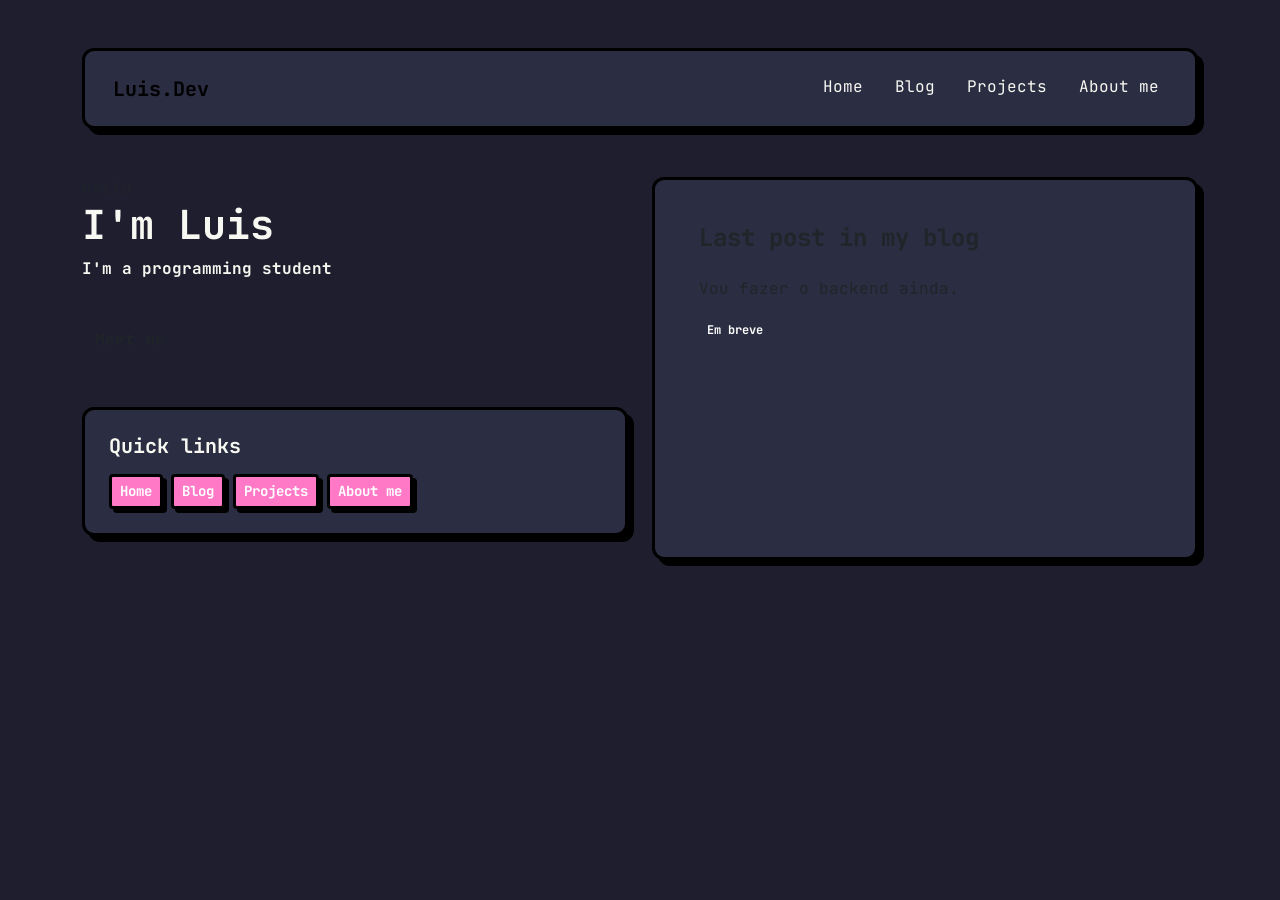
==== index.html @ 794b2f29 "Home page do site de portifolio sem o backend" ====
<!DOCTYPE html>
<html lang="pt-br">

<head>
    <meta charset="UTF-8">
    <meta name="viewport" content="width=device-width, initial-scale=1.0">
    <link href="https://cdn.jsdelivr.net/npm/bootstrap@5.0.2/dist/css/bootstrap.min.css" rel="stylesheet"
        integrity="sha384-EVSTQN3/azprG1Anm3QDgpJLIm9Nao0Yz1ztcQTwFspd3yD65VohhpuuCOmLASjC" crossorigin="anonymous">
    <link rel="stylesheet" href="./css/style.css">
    <link rel="preconnect" href="https://fonts.googleapis.com">
<link rel="preconnect" href="https://fonts.gstatic.com" crossorigin>
<link href="https://fonts.googleapis.com/css2?family=JetBrains+Mono:wght@400;700&display=swap" rel="stylesheet">
    <title>Luis - Programming Student</title>
</head>

<body>
    <div class="container mt-5 main-wrapper">

        <nav class="navbar navbar-expand-lg mb-5 p-3 custom-card">
            <div class="container-fluid">
                <a class="navbar-brand fw-bold text-highlight" href="#">Luis.Dev</a>
                <div class="navbar-nav d-flex flex-row gap-3">
                    <a class="nav-link active" href="#">Home</a>
                    <a class="nav-link" href="#">Blog</a>
                    <a class="nav-link" href="#">Projects</a>
                    <a class="nav-link" href="#">About me</a>
                </div>
            </div>
        </nav>

        <div class="row">
            <div class="col-md-6 d-flex flex-column justify-content-between mb-4">
                
                <div class="intro-section">
                    <p class="greeting text-muted mb-0">Hello.</p>
                    <h1 class="main-title fw-bold">I'm Luis</h1>
                    <p class="role-text fw-bold">I'm a programming student</p>
                    
                    <a href="./aboutme.html" class="btn btn-custom-action mt-4 fw-bold">Meet me</a>
                </div>

                <div class="mt-5 p-4 custom-card quick-links-card">
                    <h5 class="fw-bold text-highlight mb-3">Quick links</h5>
                    <div class="d-flex flex-wrap gap-2">
                        <a href="#" class="btn btn-sm btn-custom">Home</a>
                        <a href="#" class="btn btn-sm btn-custom">Blog</a>
                        <a href="#" class="btn btn-sm btn-custom">Projects</a>
                        <a href="#" class="btn btn-sm btn-custom">About me</a>
                    </div>
                </div>

            </div>

            <div class="col-md-6">
                <div class="card h-100 custom-card blog-card">
                    <div class="card-body p-4">
                        <h4 class="card-title text-accent mb-4 fw-bold">Last post in my blog</h4>
                        <div class="blog-placeholder">
                            <p class="card-text">Vou fazer o backend ainda.</p>
                            <span class="badge bg-highlight text-highlight">Em breve</span>
                        </div>
                    </div>
                </div>
            </div>
        </div>

    </div>

    <script src="./js/script.js"></script>
</body>
---- css/style.css ----
:root {
    --bg-dark: #1e1e2e;
    --card-bg: #2b2d42;
    --accent-pink: #ff79c6;
    --accent-cyan: #8be9fd;
    --accent-green: #50fa7b;
    --border-main: 3px solid #000000;
    --shadow: 6px 6px 0px #000000;
}

body {
    background-color: var(--bg-dark);
    color: #f8f8f2;
    font-family: 'JetBrains Mono', monospace; 
}

.custom-card {
    background-color: var(--card-bg);
    border: var(--border-main) !important; 
    box-shadow: var(--shadow);
    border-radius: 12px;
    padding: 20px;
}

.nav-link {
    color: #f8f8f2 !important;
    border-bottom: 3px solid transparent;
    transition: 0.3s;
}

.nav-link:hover {
    border-bottom: 3px solid var(--accent-cyan);
    color: var(--accent-cyan) !important;
}

.btn-custom {
    background-color: var(--accent-pink);
    border: var(--border-main);
    box-shadow: 4px 4px 0px #000000;
    color: #fff;
    font-weight: 700;
}

.btn-custom:hover {
    transform: translate(-2px, -2px);
    box-shadow: 6px 6px 0px #ffffff;
}
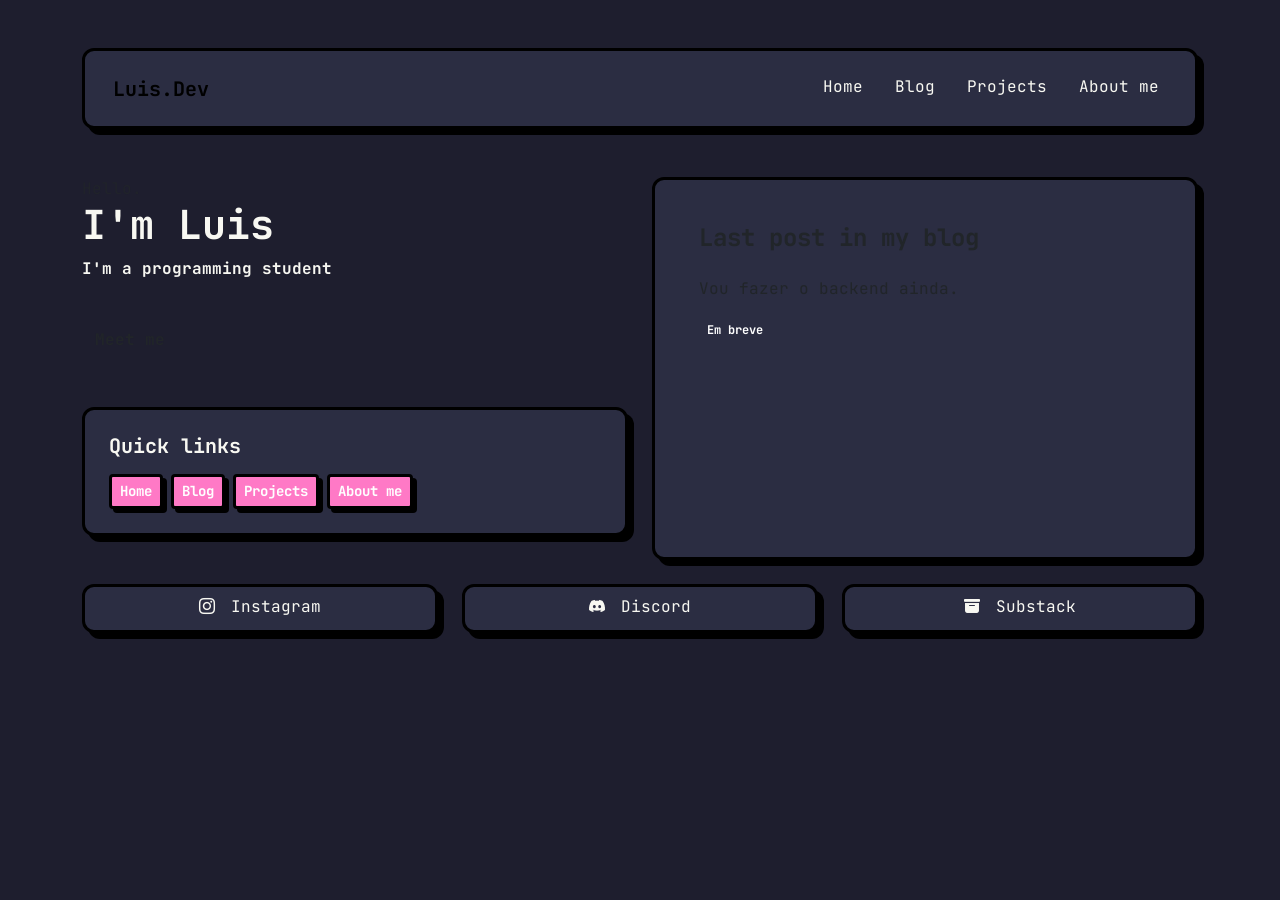
==== commit f05a3394: "Tornando o site responsivo e adicionando novos botões de redes sociais." ====
--- a/index.html
+++ b/index.html
@@ -10,32 +10,39 @@
     <link rel="preconnect" href="https://fonts.googleapis.com">
 <link rel="preconnect" href="https://fonts.gstatic.com" crossorigin>
 <link href="https://fonts.googleapis.com/css2?family=JetBrains+Mono:wght@400;700&display=swap" rel="stylesheet">
-    <title>Luis - Programming Student</title>
+<link rel="stylesheet" href="https://cdn.jsdelivr.net/npm/bootstrap-icons@1.11.1/font/bootstrap-icons.css">
+<script src="https://cdn.jsdelivr.net/npm/bootstrap@5.0.2/dist/js/bootstrap.bundle.min.js"></script>
+    <title>Luis.dev</title>
 </head>
 
 <body>
-    <div class="container mt-5 main-wrapper">
+    <div class="container mt-5 main-wrapper"> 
 
         <nav class="navbar navbar-expand-lg mb-5 p-3 custom-card">
-            <div class="container-fluid">
-                <a class="navbar-brand fw-bold text-highlight" href="#">Luis.Dev</a>
-                <div class="navbar-nav d-flex flex-row gap-3">
-                    <a class="nav-link active" href="#">Home</a>
-                    <a class="nav-link" href="#">Blog</a>
-                    <a class="nav-link" href="#">Projects</a>
-                    <a class="nav-link" href="#">About me</a>
-                </div>
+    <div class="container-fluid">
+        <a class="navbar-brand fw-bold text-highlight" href="#">Luis.Dev</a>
+
+        <button class="navbar-toggler custom-toggler" type="button" data-bs-toggle="collapse" data-bs-target="#navbarNav" aria-controls="navbarNav" aria-expanded="false" aria-label="Toggle navigation">
+           <i class="bi bi-list text-highlight"></i> </button>
+
+        <div class="collapse navbar-collapse" id="navbarNav">
+            <div class="navbar-nav ms-auto gap-3">
+                <a class="nav-link active" href="./index.html">Home</a>
+                <a class="nav-link" href="./blog.html">Blog</a>
+                <a class="nav-link" href="./projects.html">Projects</a>
+                <a class="nav-link" href="./aboutme.html">About me</a>
             </div>
-        </nav>
+        </div>
+    </div>
+</nav>
 
         <div class="row">
-            <div class="col-md-6 d-flex flex-column justify-content-between mb-4">
+            <div class="col-12 col-md-6 d-flex flex-column justify-content-between mb-4">
                 
                 <div class="intro-section">
                     <p class="greeting text-muted mb-0">Hello.</p>
                     <h1 class="main-title fw-bold">I'm Luis</h1>
                     <p class="role-text fw-bold">I'm a programming student</p>
-                    
                     <a href="./aboutme.html" class="btn btn-custom-action mt-4 fw-bold">Meet me</a>
                 </div>
 
@@ -63,7 +70,35 @@
                 </div>
             </div>
         </div>
+          <div class="row mt-4">
 
+    <div class="col-12 col-lg-4 mb-3">
+        <div class="custom-card p-2">
+            <a href="#" class="nav-link d-flex align-items-center justify-content-center gap-3">
+                <i class="bi bi-instagram"></i>
+                <span>Instagram</span>
+            </a>
+        </div>
+    </div>
+
+    <div class="col-12 col-lg-4 mb-3">
+        <div class="custom-card p-2">
+            <a href="#" class="nav-link d-flex align-items-center justify-content-center gap-3">
+                <i class="bi bi-discord"></i>
+                <span>Discord</span>
+            </a>
+        </div>
+    </div>
+
+    <div class="col-12 col-lg-4 mb-3">
+        <div class="custom-card p-2">
+            <a href="#" class="nav-link d-flex align-items-center justify-content-center gap-3">
+                <i class="bi bi-archive-fill"></i>
+                <span>Substack</span>
+            </a>
+        </div>
+    </div>
+</div>
     </div>
 
     <script src="./js/script.js"></script>
--- a/css/style.css
+++ b/css/style.css
@@ -22,6 +22,13 @@
     padding: 20px;
 }
 
+.custom-toggler.navbar-toggler {
+    border: 2px solid var(--accent-cyan);
+    background-color: var(--card-bg);
+}
+
+
+
 .nav-link {
     color: #f8f8f2 !important;
     border-bottom: 3px solid transparent;
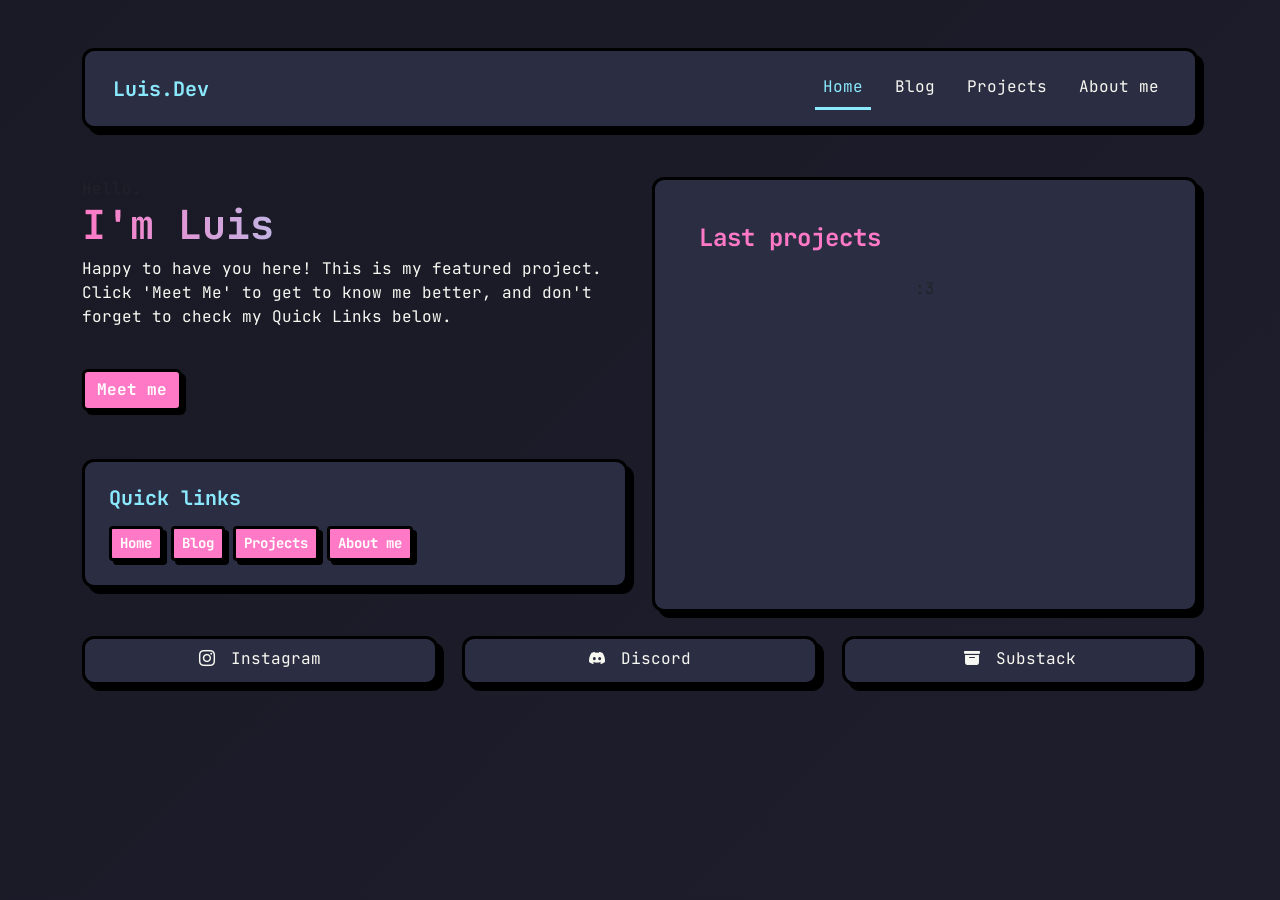
==== commit fbadebf3: "Arrumei alguns botões adicionei a pagina "blogs" e dei uma trabalhada no design do site." ====
--- a/index.html
+++ b/index.html
@@ -2,6 +2,7 @@
 <html lang="pt-br">
 
 <head>
+    <link rel="icon" href="./assets/icons/siteIcon.png">
     <meta charset="UTF-8">
     <meta name="viewport" content="width=device-width, initial-scale=1.0">
     <link href="https://cdn.jsdelivr.net/npm/bootstrap@5.0.2/dist/css/bootstrap.min.css" rel="stylesheet"
@@ -41,9 +42,13 @@
                 
                 <div class="intro-section">
                     <p class="greeting text-muted mb-0">Hello.</p>
-                    <h1 class="main-title fw-bold">I'm Luis</h1>
-                    <p class="role-text fw-bold">I'm a programming student</p>
-                    <a href="./aboutme.html" class="btn btn-custom-action mt-4 fw-bold">Meet me</a>
+                    <h1 class="main-title fw-bold rainbow-text">I'm Luis</h1>
+                    <p id="description" class="role-text ">
+                        Happy to have you here! This is my featured project. 
+                        Click 'Meet Me' to get to know me better, 
+                        and don't forget to check my Quick Links below.
+                    </p>
+                    <a href="./aboutme.html" class=" btn btn-custom mt-4 fw-bold">Meet me</a>
                 </div>
 
                 <div class="mt-5 p-4 custom-card quick-links-card">
@@ -61,10 +66,9 @@
             <div class="col-md-6">
                 <div class="card h-100 custom-card blog-card">
                     <div class="card-body p-4">
-                        <h4 class="card-title text-accent mb-4 fw-bold">Last post in my blog</h4>
-                        <div class="blog-placeholder">
-                            <p class="card-text">Vou fazer o backend ainda.</p>
-                            <span class="badge bg-highlight text-highlight">Em breve</span>
+                        <h4 class="card-title text-accent mb-4 fw-bold">Last projects</h4>
+                        <div class="blog-placeholder d-flex justify-content-center">
+                            <p class="card-text">:3</p>
                         </div>
                     </div>
                 </div>
@@ -73,7 +77,7 @@
           <div class="row mt-4">
 
     <div class="col-12 col-lg-4 mb-3">
-        <div class="custom-card p-2">
+        <div class="social-media-cards p-2">
             <a href="#" class="nav-link d-flex align-items-center justify-content-center gap-3">
                 <i class="bi bi-instagram"></i>
                 <span>Instagram</span>
@@ -82,7 +86,7 @@
     </div>
 
     <div class="col-12 col-lg-4 mb-3">
-        <div class="custom-card p-2">
+        <div class="social-media-cards p-2">
             <a href="#" class="nav-link d-flex align-items-center justify-content-center gap-3">
                 <i class="bi bi-discord"></i>
                 <span>Discord</span>
@@ -91,7 +95,7 @@
     </div>
 
     <div class="col-12 col-lg-4 mb-3">
-        <div class="custom-card p-2">
+        <div class="social-media-cards p-2">
             <a href="#" class="nav-link d-flex align-items-center justify-content-center gap-3">
                 <i class="bi bi-archive-fill"></i>
                 <span>Substack</span>
--- a/css/style.css
+++ b/css/style.css
@@ -1,25 +1,81 @@
+*{
+    padding: 0;
+    margin: 0;
+}
+
 :root {
     --bg-dark: #1e1e2e;
     --card-bg: #2b2d42;
     --accent-pink: #ff79c6;
     --accent-cyan: #8be9fd;
     --accent-green: #50fa7b;
+    --date-gray: #b2a5ac;
     --border-main: 3px solid #000000;
     --shadow: 6px 6px 0px #000000;
 }
 
+html, body {
+    overflow-x: hidden;
+    scrollbar-width: thin; 
+    scrollbar-color: var(--accent-pink) var(--bg-dark); 
+}
+
 body {
-    background-color: var(--bg-dark);
+    background: linear-gradient(-45deg, #1e1e2e, #23233a, #1e1e2e, #1a1a26);
+    background-size: 400% 400%;
+    animation: gradientBG 15s ease infinite;
     color: #f8f8f2;
-    font-family: 'JetBrains Mono', monospace; 
+    font-family: 'JetBrains Mono', monospace;
+    min-height: 100vh;
+}
+
+@keyframes gradientBG {
+    0% { background-position: 0% 50%; }
+    50% { background-position: 100% 50%; }
+    100% { background-position: 0% 50%; }
 }
 
 .custom-card {
+    background-color: var(--card-bg);
+    border: var(--border-main) !important;
+    box-shadow: var(--shadow);
+    border-radius: 12px;
+    padding: 20px;
+    transition: transform 0.3s ease;
+}
+
+.social-media-cards {
     background-color: var(--card-bg);
     border: var(--border-main) !important; 
     box-shadow: var(--shadow);
     border-radius: 12px;
     padding: 20px;
+    transition: all 0.3s cubic-bezier(0.175, 0.885, 0.32, 1.275); 
+    cursor: pointer;
+}
+
+.social-media-cards:hover {
+    transform: scale(1.05) translateY(-5px);
+    box-shadow: 8px 8px 0px var(--accent-pink); 
+}
+
+.social-media-cards i {
+    transition: transform 0.3s ease;
+}
+
+.social-media-cards:hover i {
+    transform: rotate(15deg) scale(1.2); 
+}
+
+.nav-link {
+    color: #f8f8f2 !important;
+    border-bottom: 3px solid transparent;
+    transition: 0.3s;
+}
+
+.nav-link:hover, .nav-link.active {
+    border-bottom: 3px solid var(--accent-cyan);
+    color: var(--accent-cyan) !important;
 }
 
 .custom-toggler.navbar-toggler {
@@ -27,28 +83,57 @@
     background-color: var(--card-bg);
 }
 
-
-
-.nav-link {
-    color: #f8f8f2 !important;
-    border-bottom: 3px solid transparent;
-    transition: 0.3s;
-}
-
-.nav-link:hover {
-    border-bottom: 3px solid var(--accent-cyan);
-    color: var(--accent-cyan) !important;
-}
-
 .btn-custom {
     background-color: var(--accent-pink);
     border: var(--border-main);
     box-shadow: 4px 4px 0px #000000;
-    color: #fff;
+    color: #ffffff !important;
     font-weight: 700;
+    transition: all 0.2s ease;
 }
 
 .btn-custom:hover {
     transform: translate(-2px, -2px);
-    box-shadow: 6px 6px 0px #ffffff;
+    box-shadow: 6px 6px 0px #000000;
+    filter: brightness(1.1);
+}
+
+.text-highlight { color: var(--accent-cyan); }
+.text-accent { color: var(--accent-pink); }
+#date { color: var(--date-gray); }
+
+.rainbow-text {
+    font-weight: 800;
+    background: linear-gradient(to right, #ff79c6, #8be9fd, #50fa7b, #ff79c6);
+    background-size: 200% auto;
+    -webkit-background-clip: text;
+    -webkit-text-fill-color: transparent;
+    animation: shine 3s linear infinite;
+}
+
+@keyframes shine {
+    to { background-position: 200% center; }
+}
+
+
+.card-custom-blog {
+    cursor: pointer;
+    transition: all 0.3s cubic-bezier(0.175, 0.885, 0.32, 1.275);
+}
+
+.card-custom-blog:hover {
+    transform: translateY(-2px) scale(1.01);
+    border-color: var(--accent-cyan) !important;
+}
+
+.post-date {
+    font-size: 0.9rem;
+    color: var(--date-gray);
+    font-weight: 400;
+}
+
+.card-custom-blog h3 {
+    font-size: 1.25rem;
+    margin-bottom: 0;
+    color: #f8f8f2;
 }
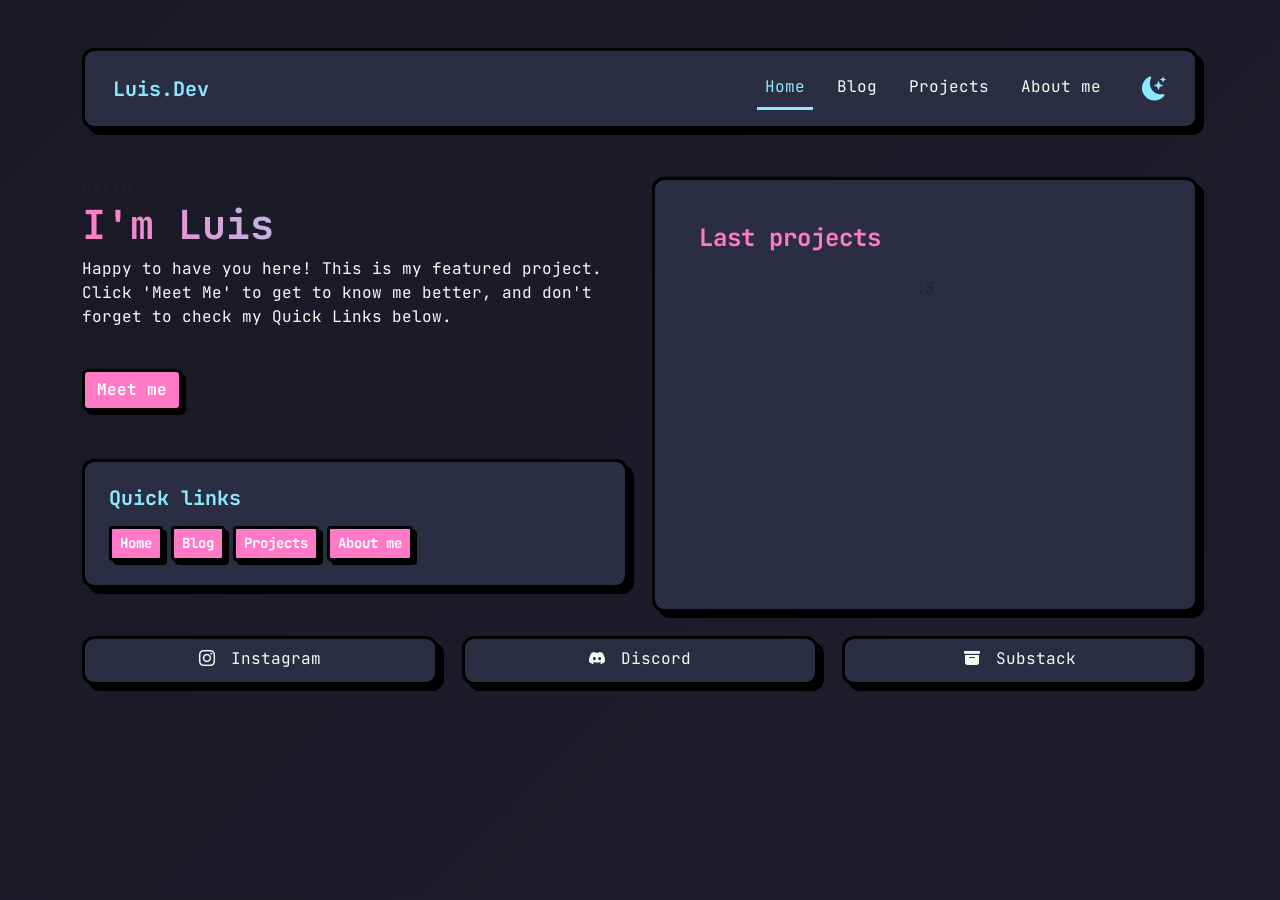
==== commit 0f8fd9c5: "creating new functions and improving the design and ux/ui." ====
--- a/index.html
+++ b/index.html
@@ -9,43 +9,49 @@
         integrity="sha384-EVSTQN3/azprG1Anm3QDgpJLIm9Nao0Yz1ztcQTwFspd3yD65VohhpuuCOmLASjC" crossorigin="anonymous">
     <link rel="stylesheet" href="./css/style.css">
     <link rel="preconnect" href="https://fonts.googleapis.com">
-<link rel="preconnect" href="https://fonts.gstatic.com" crossorigin>
-<link href="https://fonts.googleapis.com/css2?family=JetBrains+Mono:wght@400;700&display=swap" rel="stylesheet">
-<link rel="stylesheet" href="https://cdn.jsdelivr.net/npm/bootstrap-icons@1.11.1/font/bootstrap-icons.css">
-<script src="https://cdn.jsdelivr.net/npm/bootstrap@5.0.2/dist/js/bootstrap.bundle.min.js"></script>
+    <link rel="preconnect" href="https://fonts.gstatic.com" crossorigin>
+    <link href="https://fonts.googleapis.com/css2?family=JetBrains+Mono:wght@400;700&display=swap" rel="stylesheet">
+    <link rel="stylesheet" href="https://cdn.jsdelivr.net/npm/bootstrap-icons@1.11.1/font/bootstrap-icons.css">
+    <script src="https://cdn.jsdelivr.net/npm/bootstrap@5.0.2/dist/js/bootstrap.bundle.min.js"></script>
     <title>Luis.dev</title>
 </head>
 
 <body>
-    <div class="container mt-5 main-wrapper"> 
+    <div class="container mt-5 main-wrapper">
 
         <nav class="navbar navbar-expand-lg mb-5 p-3 custom-card">
-    <div class="container-fluid">
-        <a class="navbar-brand fw-bold text-highlight" href="#">Luis.Dev</a>
+            <div class="container-fluid">
+                <a class="navbar-brand fw-bold text-highlight" href="#">Luis.Dev</a>
 
-        <button class="navbar-toggler custom-toggler" type="button" data-bs-toggle="collapse" data-bs-target="#navbarNav" aria-controls="navbarNav" aria-expanded="false" aria-label="Toggle navigation">
-           <i class="bi bi-list text-highlight"></i> </button>
+                <button class="navbar-toggler custom-toggler" type="button" data-bs-toggle="collapse"
+                    data-bs-target="#navbarNav" aria-controls="navbarNav" aria-expanded="false"
+                    aria-label="Toggle navigation">
+                    <i class="bi bi-list text-highlight"></i> </button>
 
-        <div class="collapse navbar-collapse" id="navbarNav">
-            <div class="navbar-nav ms-auto gap-3">
-                <a class="nav-link active" href="./index.html">Home</a>
-                <a class="nav-link" href="./blog.html">Blog</a>
-                <a class="nav-link" href="./projects.html">Projects</a>
-                <a class="nav-link" href="./aboutme.html">About me</a>
+                <div class="collapse navbar-collapse" id="navbarNav">
+                    <div class="navbar-nav ms-auto gap-3">
+                        <a class="nav-link active" href="./index.html">Home</a>
+                        <a class="nav-link" href="./blog.html">Blog</a>
+                        <a class="nav-link" href="./projects.html">Projects</a>
+                        <a class="nav-link" href="./aboutme.html">About me</a>
+                        <button id="theme-button" class="btn btn-link text-highlight p-0 ms-lg-3"
+                            style="text-decoration: none;">
+                            <i class="bi bi-moon-stars-fill fs-4" id="theme-icon"></i>
+                        </button>
+                    </div>
+                </div>
             </div>
-        </div>
-    </div>
-</nav>
+        </nav>
 
         <div class="row">
             <div class="col-12 col-md-6 d-flex flex-column justify-content-between mb-4">
-                
+
                 <div class="intro-section">
                     <p class="greeting text-muted mb-0">Hello.</p>
                     <h1 class="main-title fw-bold rainbow-text">I'm Luis</h1>
                     <p id="description" class="role-text ">
-                        Happy to have you here! This is my featured project. 
-                        Click 'Meet Me' to get to know me better, 
+                        Happy to have you here! This is my featured project.
+                        Click 'Meet Me' to get to know me better,
                         and don't forget to check my Quick Links below.
                     </p>
                     <a href="./aboutme.html" class=" btn btn-custom mt-4 fw-bold">Meet me</a>
@@ -54,10 +60,10 @@
                 <div class="mt-5 p-4 custom-card quick-links-card">
                     <h5 class="fw-bold text-highlight mb-3">Quick links</h5>
                     <div class="d-flex flex-wrap gap-2">
-                        <a href="#" class="btn btn-sm btn-custom">Home</a>
-                        <a href="#" class="btn btn-sm btn-custom">Blog</a>
-                        <a href="#" class="btn btn-sm btn-custom">Projects</a>
-                        <a href="#" class="btn btn-sm btn-custom">About me</a>
+                        <a href="./index.html" class="btn btn-sm btn-custom">Home</a>
+                        <a href="./blog.html" class="btn btn-sm btn-custom">Blog</a>
+                        <a href="./projects.html" class="btn btn-sm btn-custom">Projects</a>
+                        <a href="./aboutme.html" class="btn btn-sm btn-custom">About me</a>
                     </div>
                 </div>
 
@@ -74,35 +80,35 @@
                 </div>
             </div>
         </div>
-          <div class="row mt-4">
+        <div class="row mt-4">
 
-    <div class="col-12 col-lg-4 mb-3">
-        <div class="social-media-cards p-2">
-            <a href="#" class="nav-link d-flex align-items-center justify-content-center gap-3">
-                <i class="bi bi-instagram"></i>
-                <span>Instagram</span>
-            </a>
+            <div class="col-12 col-lg-4 mb-3">
+                <div class="social-media-cards p-2">
+                    <a href="#" class="nav-link d-flex align-items-center justify-content-center gap-3">
+                        <i class="bi bi-instagram"></i>
+                        <span>Instagram</span>
+                    </a>
+                </div>
+            </div>
+
+            <div class="col-12 col-lg-4 mb-3">
+                <div class="social-media-cards p-2">
+                    <a href="#" class="nav-link d-flex align-items-center justify-content-center gap-3">
+                        <i class="bi bi-discord"></i>
+                        <span>Discord</span>
+                    </a>
+                </div>
+            </div>
+
+            <div class="col-12 col-lg-4 mb-3">
+                <div class="social-media-cards p-2">
+                    <a href="#" class="nav-link d-flex align-items-center justify-content-center gap-3">
+                        <i class="bi bi-archive-fill"></i>
+                        <span>Substack</span>
+                    </a>
+                </div>
+            </div>
         </div>
-    </div>
-
-    <div class="col-12 col-lg-4 mb-3">
-        <div class="social-media-cards p-2">
-            <a href="#" class="nav-link d-flex align-items-center justify-content-center gap-3">
-                <i class="bi bi-discord"></i>
-                <span>Discord</span>
-            </a>
-        </div>
-    </div>
-
-    <div class="col-12 col-lg-4 mb-3">
-        <div class="social-media-cards p-2">
-            <a href="#" class="nav-link d-flex align-items-center justify-content-center gap-3">
-                <i class="bi bi-archive-fill"></i>
-                <span>Substack</span>
-            </a>
-        </div>
-    </div>
-</div>
     </div>
 
     <script src="./js/script.js"></script>
--- a/css/style.css
+++ b/css/style.css
@@ -1,4 +1,4 @@
-*{
+* {
     padding: 0;
     margin: 0;
 }
@@ -14,10 +14,11 @@
     --shadow: 6px 6px 0px #000000;
 }
 
-html, body {
+html,
+body {
     overflow-x: hidden;
-    scrollbar-width: thin; 
-    scrollbar-color: var(--accent-pink) var(--bg-dark); 
+    scrollbar-width: thin;
+    scrollbar-color: var(--accent-pink) var(--bg-dark);
 }
 
 body {
@@ -30,9 +31,38 @@
 }
 
 @keyframes gradientBG {
-    0% { background-position: 0% 50%; }
-    50% { background-position: 100% 50%; }
-    100% { background-position: 0% 50%; }
+    0% {
+        background-position: 0% 50%;
+    }
+
+    50% {
+        background-position: 100% 50%;
+    }
+
+    100% {
+        background-position: 0% 50%;
+    }
+}
+
+.modal-overlay {
+    position: fixed;
+    top: 0;
+    left: 0;
+    width: 100%;
+    height: 100%;
+    background-color: rgba(0, 0, 0, 0.7);
+    z-index: 1000;
+    display: none;
+}
+
+.modal-content {
+    max-width: 600px;
+    width: 90%;
+    min-height: 400px;
+    max-height: 85vh;
+    overflow-y: auto;
+    display: flex;
+    flex-direction: column;
 }
 
 .custom-card {
@@ -46,17 +76,17 @@
 
 .social-media-cards {
     background-color: var(--card-bg);
-    border: var(--border-main) !important; 
+    border: var(--border-main) !important;
     box-shadow: var(--shadow);
     border-radius: 12px;
     padding: 20px;
-    transition: all 0.3s cubic-bezier(0.175, 0.885, 0.32, 1.275); 
+    transition: all 0.3s cubic-bezier(0.175, 0.885, 0.32, 1.275);
     cursor: pointer;
 }
 
 .social-media-cards:hover {
     transform: scale(1.05) translateY(-5px);
-    box-shadow: 8px 8px 0px var(--accent-pink); 
+    box-shadow: 8px 8px 0px var(--accent-pink);
 }
 
 .social-media-cards i {
@@ -64,7 +94,7 @@
 }
 
 .social-media-cards:hover i {
-    transform: rotate(15deg) scale(1.2); 
+    transform: rotate(15deg) scale(1.2);
 }
 
 .nav-link {
@@ -73,7 +103,8 @@
     transition: 0.3s;
 }
 
-.nav-link:hover, .nav-link.active {
+.nav-link:hover,
+.nav-link.active {
     border-bottom: 3px solid var(--accent-cyan);
     color: var(--accent-cyan) !important;
 }
@@ -98,9 +129,17 @@
     filter: brightness(1.1);
 }
 
-.text-highlight { color: var(--accent-cyan); }
-.text-accent { color: var(--accent-pink); }
-#date { color: var(--date-gray); }
+.text-highlight {
+    color: var(--accent-cyan);
+}
+
+.text-accent {
+    color: var(--accent-pink);
+}
+
+#date {
+    color: var(--date-gray);
+}
 
 .rainbow-text {
     font-weight: 800;
@@ -112,7 +151,9 @@
 }
 
 @keyframes shine {
-    to { background-position: 200% center; }
+    to {
+        background-position: 200% center;
+    }
 }
 
 
@@ -136,4 +177,5 @@
     font-size: 1.25rem;
     margin-bottom: 0;
     color: #f8f8f2;
-}+}
+
